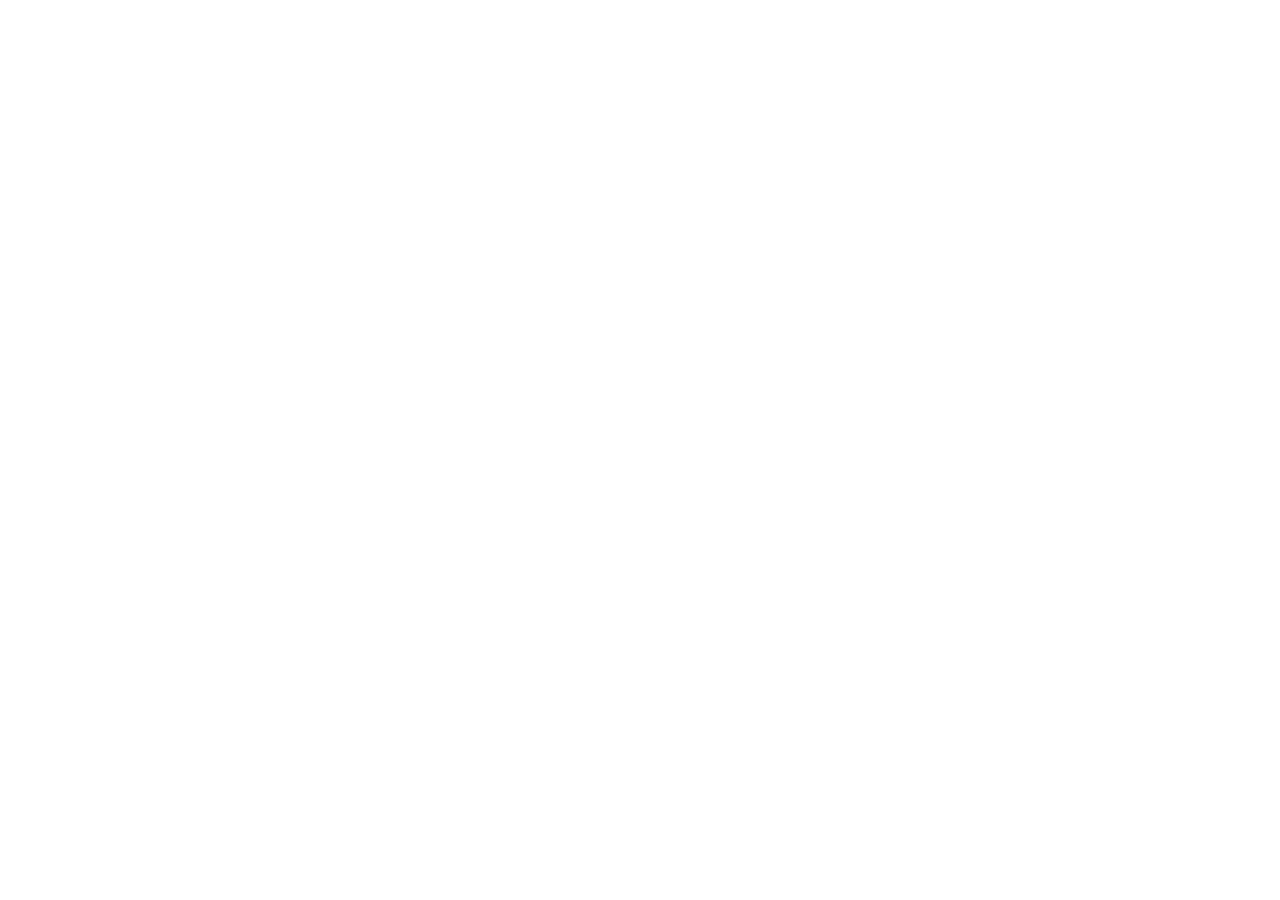
==== index.html @ b2b26e0a "first commit" ====
<!DOCTYPE html>
<html lang="en">
<head>
    <meta charset="UTF-8">
    <meta name="viewport" content="width=device-width, initial-scale=1.0">
    <link rel="stylesheet" href="css/style.css">
    <script src="https://cdn.jsdelivr.net/npm/@tailwindcss/browser@4"></script>
    <title>Auchan E-commerce Website</title>
</head>
<body>
 <script type="module" src="js/main.js"></script>   
</body>
</html>
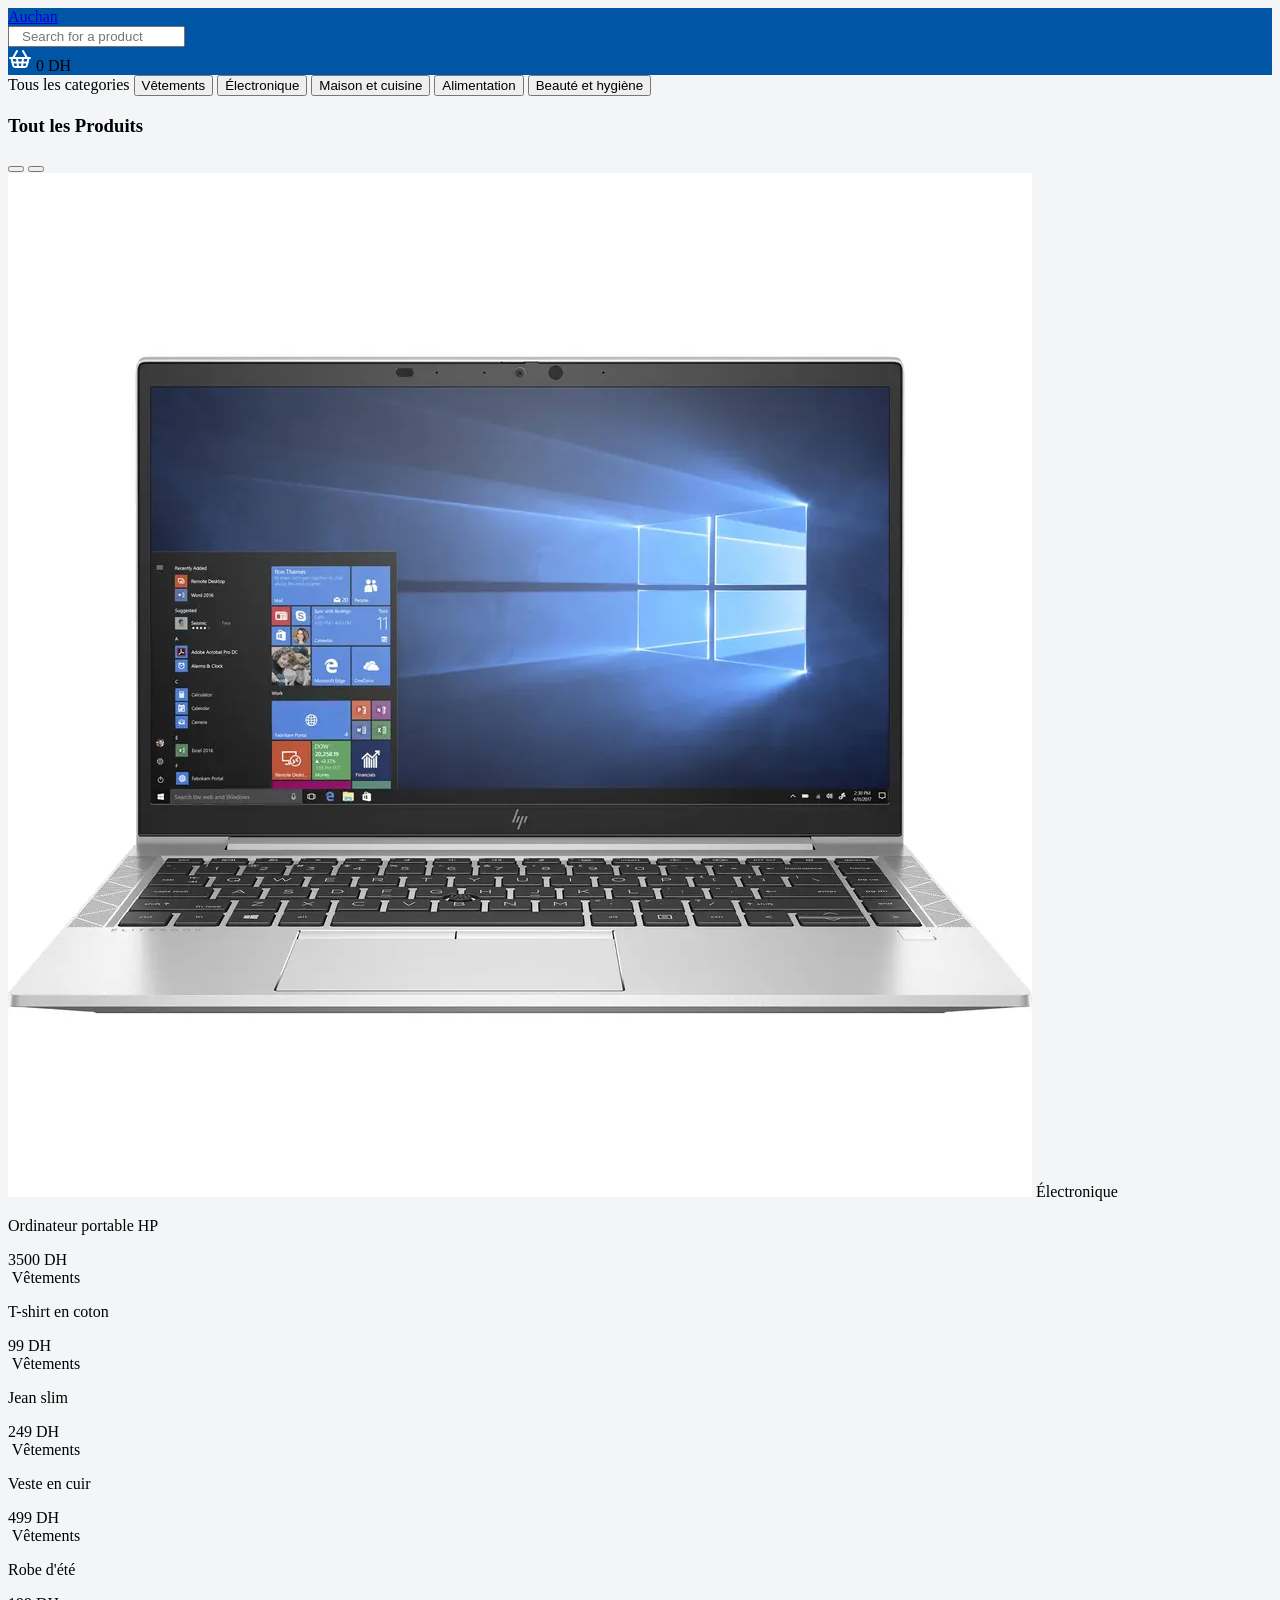
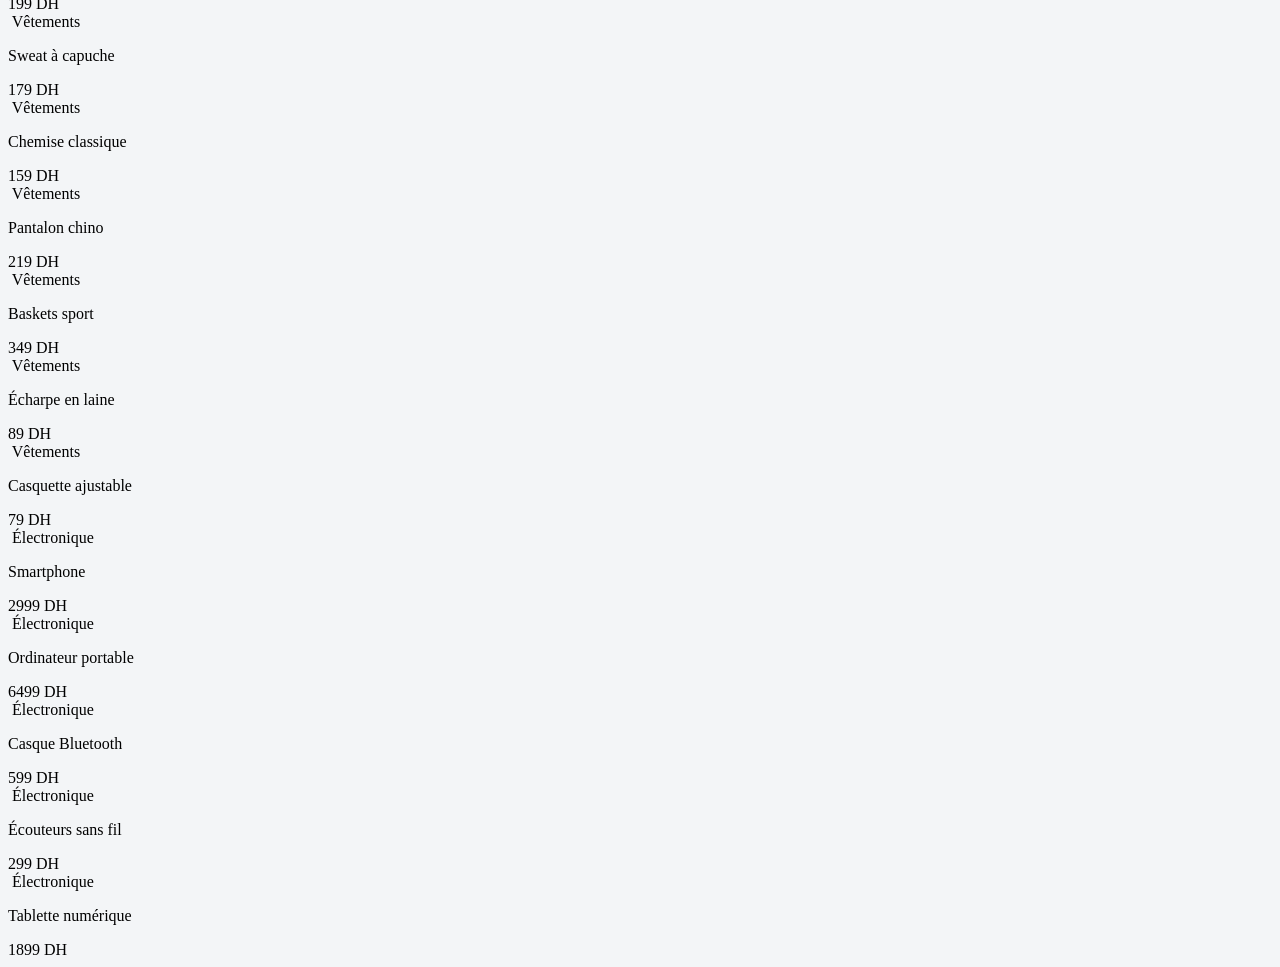
==== commit 9fddb29f: "feat+fix : adding data & export and import + appending data products to be shown" ====
--- a/index.html
+++ b/index.html
@@ -1,13 +1,69 @@
 <!DOCTYPE html>
-<html lang="en">
+<html lang="fr">
 <head>
     <meta charset="UTF-8">
     <meta name="viewport" content="width=device-width, initial-scale=1.0">
     <link rel="stylesheet" href="css/style.css">
     <script src="https://cdn.jsdelivr.net/npm/@tailwindcss/browser@4"></script>
+    <!-- <script src="https://kit.fontawesome.com/a076d05399.js" crossorigin="anonymous"></script> -->
     <title>Auchan E-commerce Website</title>
 </head>
-<body>
- <script type="module" src="js/main.js"></script>   
+<body class="">
+   
+    <header class=" border-b border-stone-300 ">
+         <nav class="px-4 py-4 md:px-8">
+        <div class="flex flex-col gap-4 md:flex-row md:items-center md:justify-between">
+
+            <a href="index.html" class="text-black text-center font-bold text-2xl text-white shrink-0">Auchan</a>
+             <div class="w-full md:max-w-md lg:max-w-xl">
+                <input type="search" name="" id="" placeholder="Search for a product" class="w-full border border-white bg-white focus:ring-2 focus:ring-greeen-500 rounded-xl w-full h-10 text-start ">
+             </div>
+
+                <div class="flex items-center self-end md:self-auto shrink-0 ">
+            <span class="inline-flex">
+            <i class=""> 
+            <svg xmlns="http://www.w3.org/2000/svg" width="24" height="24" viewBox="0 0 24 24" fill="none" stroke="#ffffff" stroke-width="2" stroke-linecap="round" stroke-linejoin="round" class="lucide lucide-shopping-basket preview-icon"><path d="m15 11-1 9"/><path d="m19 11-4-7"/><path d="M2 11h20"/><path d="m3.5 11 1.6 7.4a2 2 0 0 0 2 1.6h9.8a2 2 0 0 0 2-1.6l1.7-7.4"/><path d="M4.5 15.5h15"/><path d="m5 11 4-7"/><path d="m9 11 1 9"/></svg>
+        </i>
+        </span>
+        <span id="showingPrice" class="font-bold text-white px-2">0 DH</span>   
+        </div>
+   </div>
+       </nav>
+    </header>
+<main>
+     <div class="py-4 px-4 flex gap-2">
+    <aside class="flex flex-col  gap-3 p-4 bg-white border border-stone-300 rounded-xl w-48 shrink-0 items-start">
+        <span class="font-bold py-2">Tous les categories</span>
+       <button class="hover:text-red-500">Vêtements</button>
+       <button class="hover:text-red-500">Électronique</button>
+       <button class="hover:text-red-500">Maison et cuisine </button>
+       <button class="hover:text-red-500">Alimentation</button>
+       <button class="hover:text-red-500">Beauté et hygiène</button>
+    </aside>
+ 
+
+   <section class="product-Catalog w-full  px-4 py-4 font-bold">
+    <div class="catalog-Header"> 
+        <div>
+            <h3> Tout les Produits</h3>
+            <p></p>
+        </div>
+        <div>
+            <button></button>
+            <button></button>
+        </div>
+    </div>
+    <div id="product-container" class="grid grid-cols-1 gap-4 sm:grid-cols-2 lg:grid-cols-3 xl:grid-cols-6">
+        <article class="overflow-hidden p-3 bg-white border border-stone-300 rounded-xl shadow">
+            <img src="assets/pictures/laptop1.webp" alt="">
+            <span>Électronique</span>
+            <p class="font-thin">Ordinateur portable HP</p>
+            <span class="font-bold">3500 DH</span>    
+        </article>
+    </div>
+   </section>
+   </div>
+</main>
+ <script type="module" src="./js/main.js"></script>   
 </body>
 </html>
--- a/css/style.css
+++ b/css/style.css
@@ -0,0 +1,10 @@
+::placeholder{
+    text-align: start;
+    padding-left: 10px;
+}
+body {
+    background-color: #F3F5F7;
+}
+header {
+    background-color: #0055A4;
+}
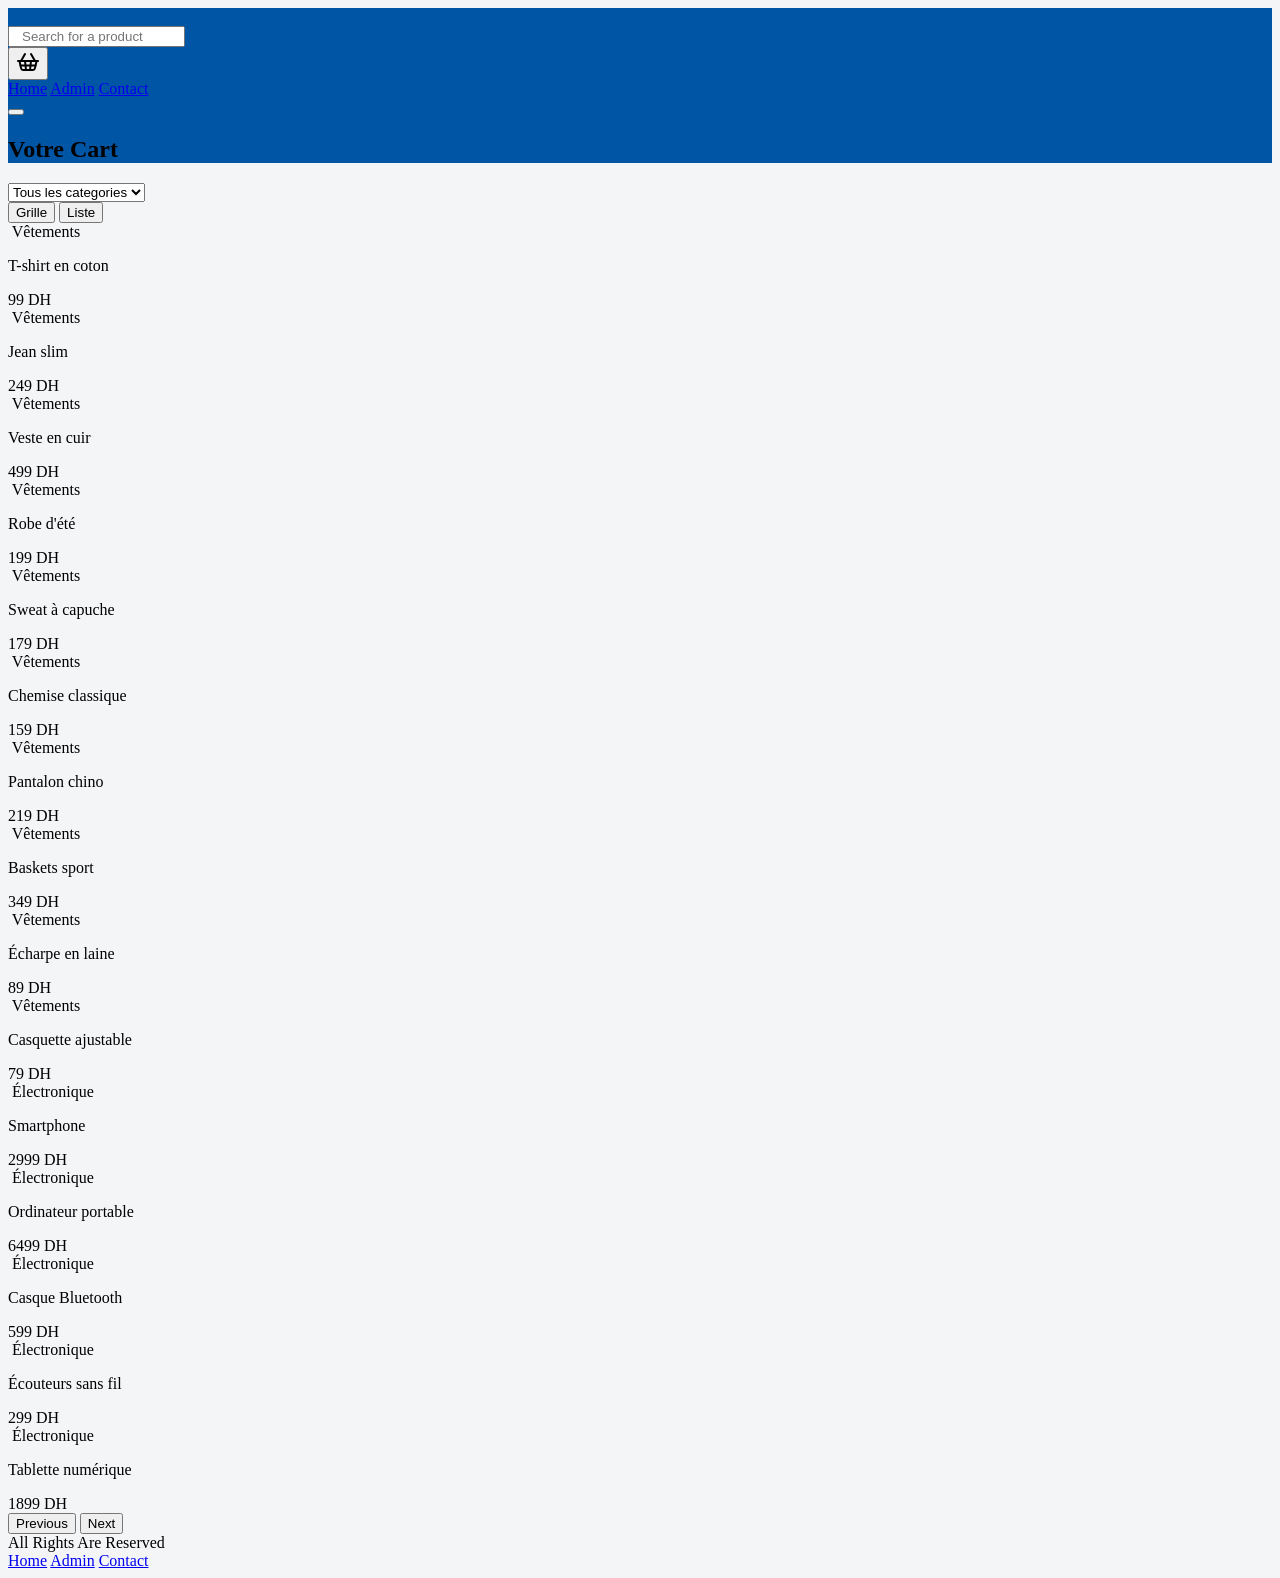
==== commit 1910d5aa: "feat : adding cart area" ====
--- a/index.html
+++ b/index.html
@@ -1,69 +1,102 @@
 <!DOCTYPE html>
 <html lang="fr">
+
 <head>
     <meta charset="UTF-8">
     <meta name="viewport" content="width=device-width, initial-scale=1.0">
     <link rel="stylesheet" href="css/style.css">
     <script src="https://cdn.jsdelivr.net/npm/@tailwindcss/browser@4"></script>
     <!-- <script src="https://kit.fontawesome.com/a076d05399.js" crossorigin="anonymous"></script> -->
-    <title>Auchan E-commerce Website</title>
+    <title>Auchan Boutique</title>
 </head>
+
 <body class="">
-   
+
     <header class=" border-b border-stone-300 ">
-         <nav class="px-4 py-4 md:px-8">
-        <div class="flex flex-col gap-4 md:flex-row md:items-center md:justify-between">
+        <nav class="px-4 py-4 md:px-8">
+            <div class="flex flex-col gap-4 md:flex-row md:items-center md:justify-between">
 
-            <a href="index.html" class="text-black text-center font-bold text-2xl text-white shrink-0">Auchan</a>
-             <div class="w-full md:max-w-md lg:max-w-xl">
-                <input type="search" name="" id="" placeholder="Search for a product" class="w-full border border-white bg-white focus:ring-2 focus:ring-greeen-500 rounded-xl w-full h-10 text-start ">
-             </div>
+                <a href="index.html" class="text-black text-center font-bold text-2xl text-black shrink-0"> <img
+                        src="https://www.auchan.fr/xch/v8/content-renderer/sav_20261005-01/images/auchan-logo-desktop.svg"
+                        alt=""></a>
+                <div class="w-full md:max-w-md lg:max-w-xl">
+                    <input type="search" name="" id="" placeholder="Search for a product"
+                        class="w-full border border-stone-300 bg-white focus:ring-2 focus:ring-greeen-500 rounded-xl w-full h-10 text-start ">
+                </div>
+                <div class="flex items-center self-end md:self-auto shrink-0 ">
+                    <button id="cart-btn" class="initial-flex items-center" aria-label="Open cart">
+                        <span class="rounded-xl border border-transparent hover:bg-blue-100 hover:border-blue-500">
+                            <svg xmlns="http://www.w3.org/2000/svg" width="24" height="24" viewBox="0 0 24 24"
+                                fill="none" stroke="#000000" stroke-width="2" stroke-linecap="round"
+                                stroke-linejoin="round" class="lucide lucide-shopping-basket preview-icon">
+                                <path d="m15 11-1 9" />
+                                <path d="m19 11-4-7" />
+                                <path d="M2 11h20" />
+                                <path d="m3.5 11 1.6 7.4a2 2 0 0 0 2 1.6h9.8a2 2 0 0 0 2-1.6l1.7-7.4" />
+                                <path d="M4.5 15.5h15" />
+                                <path d="m5 11 4-7" />
+                                <path d="m9 11 1 9" />
+                            </svg>
+                        </span>
+                        <span id="showingPrice" class="font-bold text-black px-2"></span>
+                    </button>
+                </div>
+        </nav>
+        <div class="flex flex-wrap gap-6 mb-2 text-sm font-medium place-content-center">
+                    <a href="index.html" class="hover:text-red-800 hover:underline">Home</a>
+                    <a href="#" class="hover:text-red-800 hover:underline">Admin</a>
+                    <a href="#" class="hover:text-red-800 hover:underline">Contact</a>
+                </div>
+                <div id="show-cart"></div>
+                <aside id="cart-area">
+                    <button id="close-cart"></button>
+                    <h2> Votre Cart</h2>
+                </aside>
+    </header>
+    <main>
+        <div class="py-4 px-4 flex gap-2 ">
+            <section class="product-Catalog w-full  px-4 py-4 font-bold">
+                <div class="catalog-Header">
+                    <div class="m-2 flex flex-row-3 place-content-between">
+                        <div>
+                            <select name="" id="" class="border border-stone-300 rounded-xl p-1">
+                                <option value="Tous les categories">Tous les categories</option>
+                                <option value="Vêtements">Vêtements</option>
+                                <option value="Électronique">Électronique</option>
+                                <option value="Maison et cuisine">Maison et cuisine</option>
+                                <option value="Alimentation">Alimentation</option>
+                            </select>
+                        </div>
+                        <div class="space-x-4">
+                            <button id="gridView" class="hover:text-red-500 cursor-pointer">Grille</button>
+                            <button id="listView" class="hover:text-red-500 cursor-pointer">Liste</button>
+                        </div>
+                    </div>
+                </div>
+                <div id="product-container" class="grid grid-cols-1 gap-4 sm:grid-cols-2 lg:grid-cols-3 xl:grid-cols-6">
 
-                <div class="flex items-center self-end md:self-auto shrink-0 ">
-            <span class="inline-flex">
-            <i class=""> 
-            <svg xmlns="http://www.w3.org/2000/svg" width="24" height="24" viewBox="0 0 24 24" fill="none" stroke="#ffffff" stroke-width="2" stroke-linecap="round" stroke-linejoin="round" class="lucide lucide-shopping-basket preview-icon"><path d="m15 11-1 9"/><path d="m19 11-4-7"/><path d="M2 11h20"/><path d="m3.5 11 1.6 7.4a2 2 0 0 0 2 1.6h9.8a2 2 0 0 0 2-1.6l1.7-7.4"/><path d="M4.5 15.5h15"/><path d="m5 11 4-7"/><path d="m9 11 1 9"/></svg>
-        </i>
-        </span>
-        <span id="showingPrice" class="font-bold text-white px-2">0 DH</span>   
+                </div>
+
+                <div id="items" class=""></div>
+                <div id="pagination">
+                    <button id="prev">Previous</button>
+                    <span id="pageNumbers"></span>
+                    <button id="next">Next</button>
+                </div>
+            </section>
         </div>
-   </div>
-       </nav>
-    </header>
-<main>
-     <div class="py-4 px-4 flex gap-2">
-    <aside class="flex flex-col  gap-3 p-4 bg-white border border-stone-300 rounded-xl w-48 shrink-0 items-start">
-        <span class="font-bold py-2">Tous les categories</span>
-       <button class="hover:text-red-500">Vêtements</button>
-       <button class="hover:text-red-500">Électronique</button>
-       <button class="hover:text-red-500">Maison et cuisine </button>
-       <button class="hover:text-red-500">Alimentation</button>
-       <button class="hover:text-red-500">Beauté et hygiène</button>
-    </aside>
- 
+    </main>
+    <script type="module" src="./js/main.js"></script>
+</body>
+<footer class="bg-white w-full flex flex-col items-center justify-center px-4 py-5">
+    <div class="">
+        <span>All Rights Are Reserved</span>
+    </div>
+    <div class="flex flex-wrap gap-6 mt-5 text-sm font-medium place-content-center ">
+        <a href="index.html" class="hover:text-red-800 hover:underline">Home</a>
+        <a href="#" class="hover:text-red-800 hover:underline">Admin</a>
+        <a href="#" class="hover:text-red-800 hover:underline">Contact</a>
+    </div>
+</footer>
 
-   <section class="product-Catalog w-full  px-4 py-4 font-bold">
-    <div class="catalog-Header"> 
-        <div>
-            <h3> Tout les Produits</h3>
-            <p></p>
-        </div>
-        <div>
-            <button></button>
-            <button></button>
-        </div>
-    </div>
-    <div id="product-container" class="grid grid-cols-1 gap-4 sm:grid-cols-2 lg:grid-cols-3 xl:grid-cols-6">
-        <article class="overflow-hidden p-3 bg-white border border-stone-300 rounded-xl shadow">
-            <img src="assets/pictures/laptop1.webp" alt="">
-            <span>Électronique</span>
-            <p class="font-thin">Ordinateur portable HP</p>
-            <span class="font-bold">3500 DH</span>    
-        </article>
-    </div>
-   </section>
-   </div>
-</main>
- <script type="module" src="./js/main.js"></script>   
-</body>
 </html>
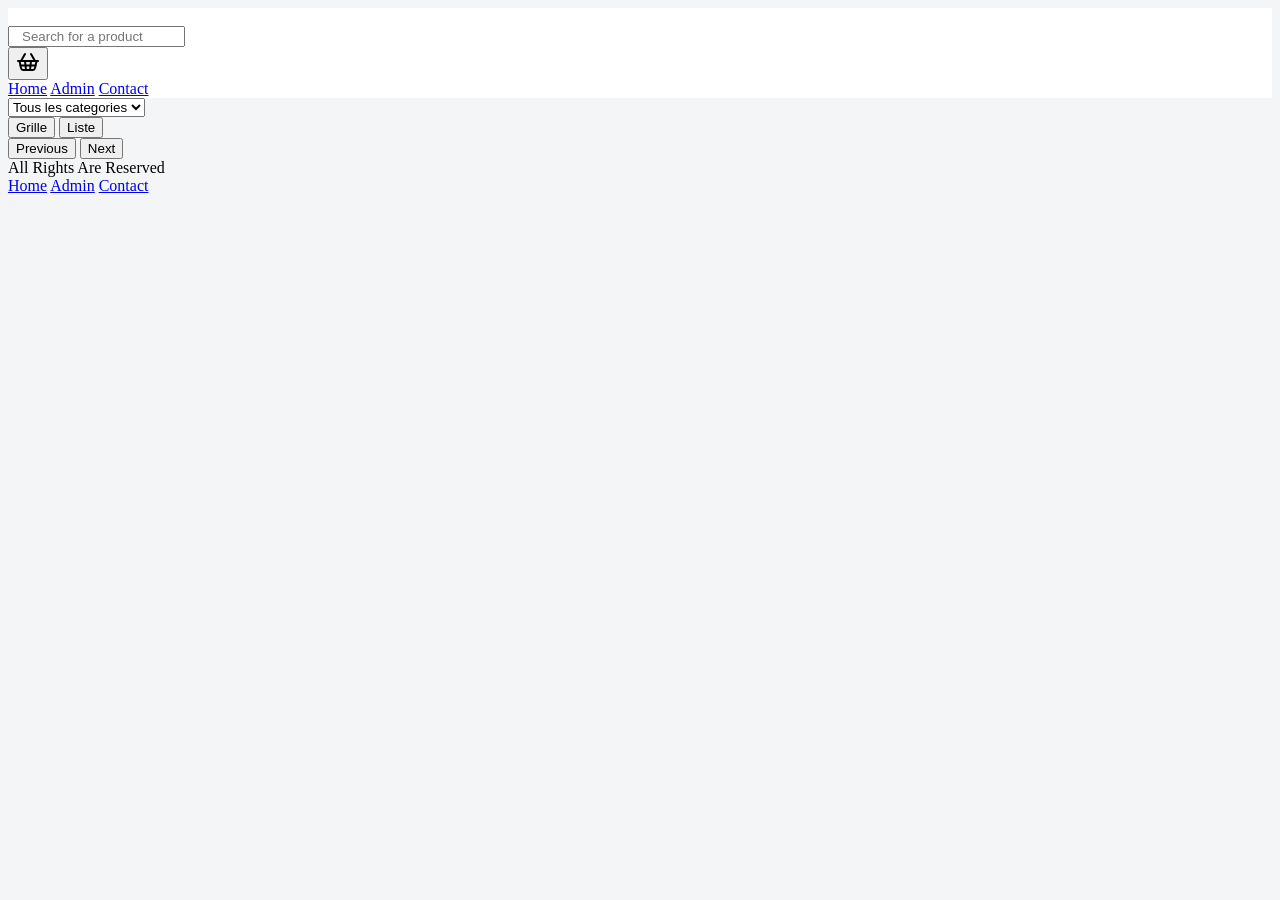
==== commit ef02f202: "feat : adding contact & admin panel page" ====
--- a/index.html
+++ b/index.html
@@ -94,8 +94,8 @@
     </div>
     <div class="flex flex-wrap gap-6 mt-5 text-sm font-medium place-content-center ">
         <a href="index.html" class="hover:text-red-800 hover:underline">Home</a>
-        <a href="#" class="hover:text-red-800 hover:underline">Admin</a>
-        <a href="#" class="hover:text-red-800 hover:underline">Contact</a>
+        <a href="admin.html" class="hover:text-red-800 hover:underline">Admin</a>
+        <a href="contact.html" class="hover:text-red-800 hover:underline">Contact</a>
     </div>
 </footer>
 
--- a/css/style.css
+++ b/css/style.css
@@ -6,5 +6,37 @@
     background-color: #F3F5F7;
 }
 header {
-    background-color: #0055A4;
+    background-color: #ffffff;
+}
+#cart-area {
+    position: fixed;
+    top:0;
+    right: 0;
+    width: 320px;
+    max-width: 100%;
+    height: 100%;
+    background-color: white;
+    padding: 20px;
+    box-shadow: -2px;
+    transform: translateX(100%);
+    transition: transform 0.3s ease;
+    z-index: 1001;
+}
+#cart-area.open{
+    transform: translateX(0);
+
+}
+#show-cart {
+    position: fixed;
+    inset: 0;
+    background: rgb(0 ,0, 0,0.4 );
+    opacity: 0;
+    pointer-events: none;
+    transition: opacity 0.3s ease;
+    z-index: 1000;
+
+}
+#show-cart.open {
+    opacity: 1;
+    pointer-events: auto;
 }
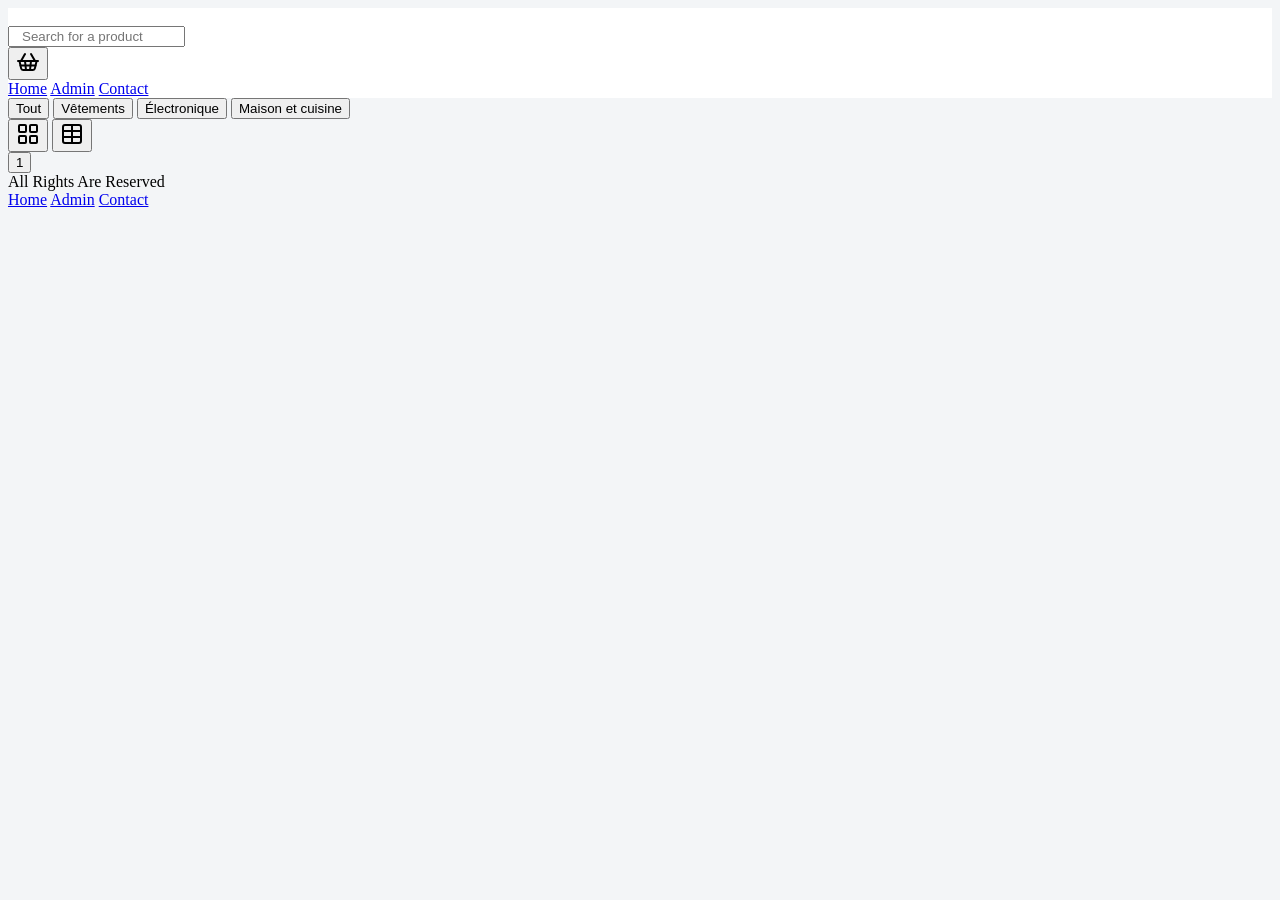
==== commit 6a9781eb: "feat : adding cart function & add to cart" ====
--- a/index.html
+++ b/index.html
@@ -20,10 +20,10 @@
                         src="https://www.auchan.fr/xch/v8/content-renderer/sav_20261005-01/images/auchan-logo-desktop.svg"
                         alt=""></a>
                 <div class="w-full md:max-w-md lg:max-w-xl">
-                    <input type="search" name="" id="" placeholder="Search for a product"
-                        class="w-full border border-stone-300 bg-white focus:ring-2 focus:ring-greeen-500 rounded-xl w-full h-10 text-start ">
+                    <input type="search" name="" id="filter" placeholder="Search for a product"
+                        class="w-full border border-stone-300 bg-white focus:ring-2 focus:ring-greeen-500 rounded-xl w-full h-10 text-start p-2 ">
                 </div>
-                <div class="flex items-center self-end md:self-auto shrink-0 ">
+                <div class="flex items-center self-end md:self-auto shrink-0 h-4">
                     <button id="cart-btn" class="initial-flex items-center" aria-label="Open cart">
                         <span class="rounded-xl border border-transparent hover:bg-blue-100 hover:border-blue-500">
                             <svg xmlns="http://www.w3.org/2000/svg" width="24" height="24" viewBox="0 0 24 24"
@@ -44,48 +44,87 @@
         </nav>
         <div class="flex flex-wrap gap-6 mb-2 text-sm font-medium place-content-center">
                     <a href="index.html" class="hover:text-red-800 hover:underline">Home</a>
-                    <a href="#" class="hover:text-red-800 hover:underline">Admin</a>
-                    <a href="#" class="hover:text-red-800 hover:underline">Contact</a>
+                    <a href="admin.html" class="hover:text-red-800 hover:underline">Admin</a>
+                    <a href="contact.html" class="hover:text-red-800 hover:underline">Contact</a>
                 </div>
                 <div id="show-cart"></div>
                 <aside id="cart-area">
-                    <button id="close-cart"></button>
-                    <h2> Votre Cart</h2>
+                     <button id="close-cart" class="bg-black w-10 h-10 rounded-3xl text-white font-bold">X</button>
+                     
+                    <h2 class="text-center font-bold rounded-xl bg-white shadow p-2"> Votre Cart </h2>
+                    <div id="productsInCart" class="grid grid-cols-1 gap-2 p-2">
+                    </div>
                 </aside>
     </header>
-    <main>
-        <div class="py-4 px-4 flex gap-2 ">
-            <section class="product-Catalog w-full  px-4 py-4 font-bold">
-                <div class="catalog-Header">
-                    <div class="m-2 flex flex-row-3 place-content-between">
-                        <div>
-                            <select name="" id="" class="border border-stone-300 rounded-xl p-1">
-                                <option value="Tous les categories">Tous les categories</option>
-                                <option value="Vêtements">Vêtements</option>
-                                <option value="Électronique">Électronique</option>
-                                <option value="Maison et cuisine">Maison et cuisine</option>
-                                <option value="Alimentation">Alimentation</option>
-                            </select>
-                        </div>
-                        <div class="space-x-4">
-                            <button id="gridView" class="hover:text-red-500 cursor-pointer">Grille</button>
-                            <button id="listView" class="hover:text-red-500 cursor-pointer">Liste</button>
-                        </div>
+     
+<main>
+    <div class="px-4 py-4 flex gap-2">
+        <section class="product-Catalog w-full px-4 py-4 font-bold">
+            <div class="catalog-Header bg-white w-full p-2 mb-4 rounded-xl shadow-sm">
+                <div class="m-2 flex flex-col md:flex-row md:items-center justify-between gap-4">
+                    <div class="categories flex flex-wrap items-center gap-2">
+                        <button data-category="Tout" class="bg-gray-200 border border-gray-300 rounded-lg px-4 py-2 focus:outline-none focus:ring-2 focus:ring-blue-500">
+                            Tout
+                        </button>
+                        <button data-category="Vêtements" class="px-4 py-2 rounded-lg hover:bg-gray-100 transition">
+                            Vêtements
+                        </button>
+                        <button data-category="Électronique" class="px-4 py-2 rounded-lg hover:bg-gray-100 transition">
+                            Électronique
+                        </button>
+                        <button data-category="Maison et cuisine" class="px-4 py-2 rounded-lg hover:bg-gray-100 transition">
+                            Maison et cuisine
+                        </button>
+                    </div>
+                    <div class="flex items-center gap-3 bg-gray-100 p-2 rounded-lg w-fit">
+                        <button
+                            id="gridView"
+                            class="hover:text-red-500 cursor-pointer transition"
+                            aria-label="Grid view">
+                            <svg xmlns="http://www.w3.org/2000/svg"
+                                width="24" height="24"
+                                viewBox="0 0 24 24"
+                                fill="none" stroke="currentColor"
+                                stroke-width="2"
+                                stroke-linecap="round"
+                                stroke-linejoin="round">
+                                <rect width="7" height="7" x="3" y="3" rx="1"/>
+                                <rect width="7" height="7" x="14" y="3" rx="1"/>
+                                <rect width="7" height="7" x="14" y="14" rx="1"/>
+                                <rect width="7" height="7" x="3" y="14" rx="1"/>
+                            </svg>
+                        </button>
+
+                        <button
+                            id="listView"
+                            class="hover:text-red-500 cursor-pointer transition"
+                            aria-label="List view">
+                            <svg xmlns="http://www.w3.org/2000/svg"
+                                width="24" height="24"
+                                viewBox="0 0 24 24"
+                                fill="none" stroke="currentColor"
+                                stroke-width="2"
+                                stroke-linecap="round"
+                                stroke-linejoin="round">
+                                <path d="M12 3v18"/>
+                                <rect width="18" height="18" x="3" y="3" rx="2"/>
+                                <path d="M3 9h18"/>
+                                <path d="M3 15h18"/>
+                            </svg>
+                        </button>
+
                     </div>
                 </div>
-                <div id="product-container" class="grid grid-cols-1 gap-4 sm:grid-cols-2 lg:grid-cols-3 xl:grid-cols-6">
+            </div>
+            <div id="product-container" class="grid grid-cols-1 gap-4 sm:grid-cols-2 lg:grid-cols-3 xl:grid-cols-6">
+            </div>
+            <div id="pagination" class="mt-6 flexx justify-center items-center gap-2"></div>
+            <div id="items" class="mt-4"></div>
 
-                </div>
+        </section>
+    </div>
+</main>
 
-                <div id="items" class=""></div>
-                <div id="pagination">
-                    <button id="prev">Previous</button>
-                    <span id="pageNumbers"></span>
-                    <button id="next">Next</button>
-                </div>
-            </section>
-        </div>
-    </main>
     <script type="module" src="./js/main.js"></script>
 </body>
 <footer class="bg-white w-full flex flex-col items-center justify-center px-4 py-5">
--- a/css/style.css
+++ b/css/style.css
@@ -15,18 +15,20 @@
     width: 320px;
     max-width: 100%;
     height: 100%;
-    background-color: white;
+    background-color: rgb(245, 241, 241);
     padding: 20px;
     box-shadow: -2px;
     transform: translateX(100%);
     transition: transform 0.3s ease;
     z-index: 1001;
+    visibility: hidden;
 }
 #cart-area.open{
     transform: translateX(0);
-
+    visibility: visible;
 }
 #show-cart {
+    
     position: fixed;
     inset: 0;
     background: rgb(0 ,0, 0,0.4 );
@@ -37,6 +39,7 @@
 
 }
 #show-cart.open {
+    
     opacity: 1;
     pointer-events: auto;
 }
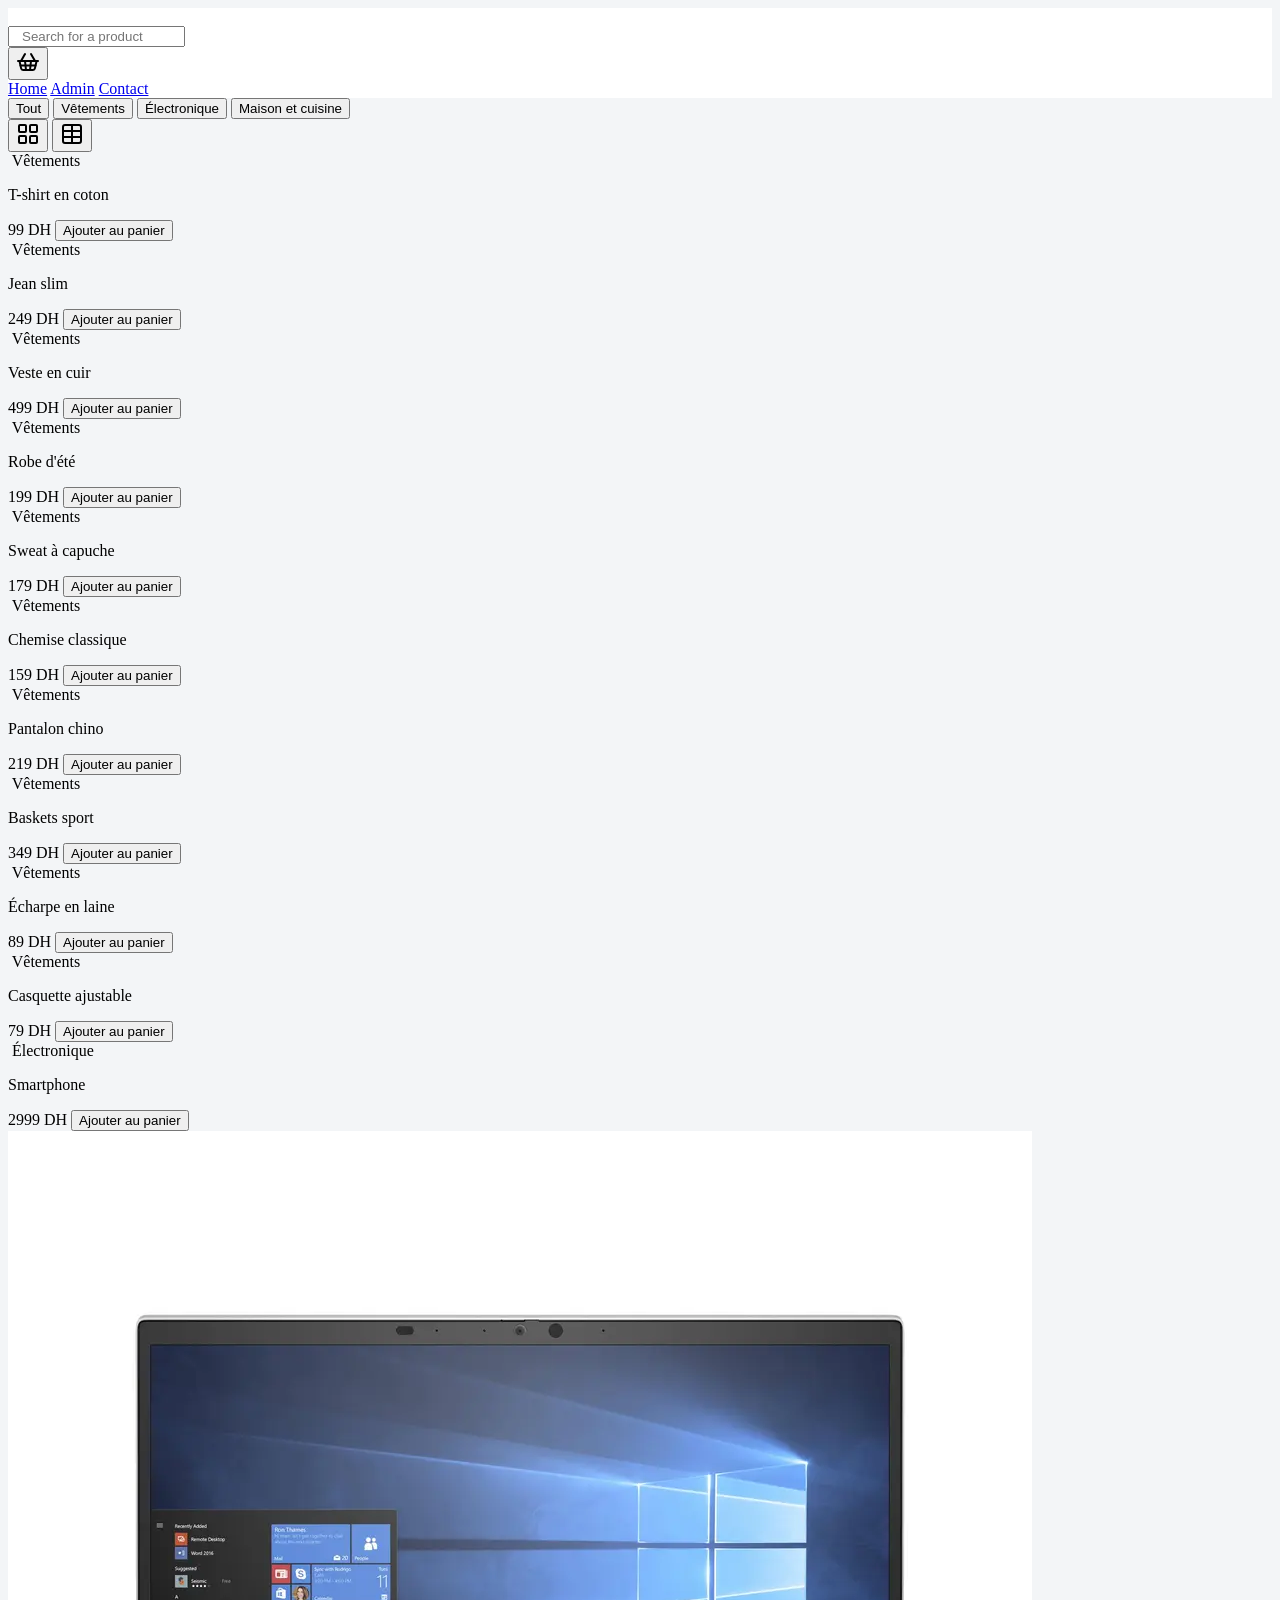
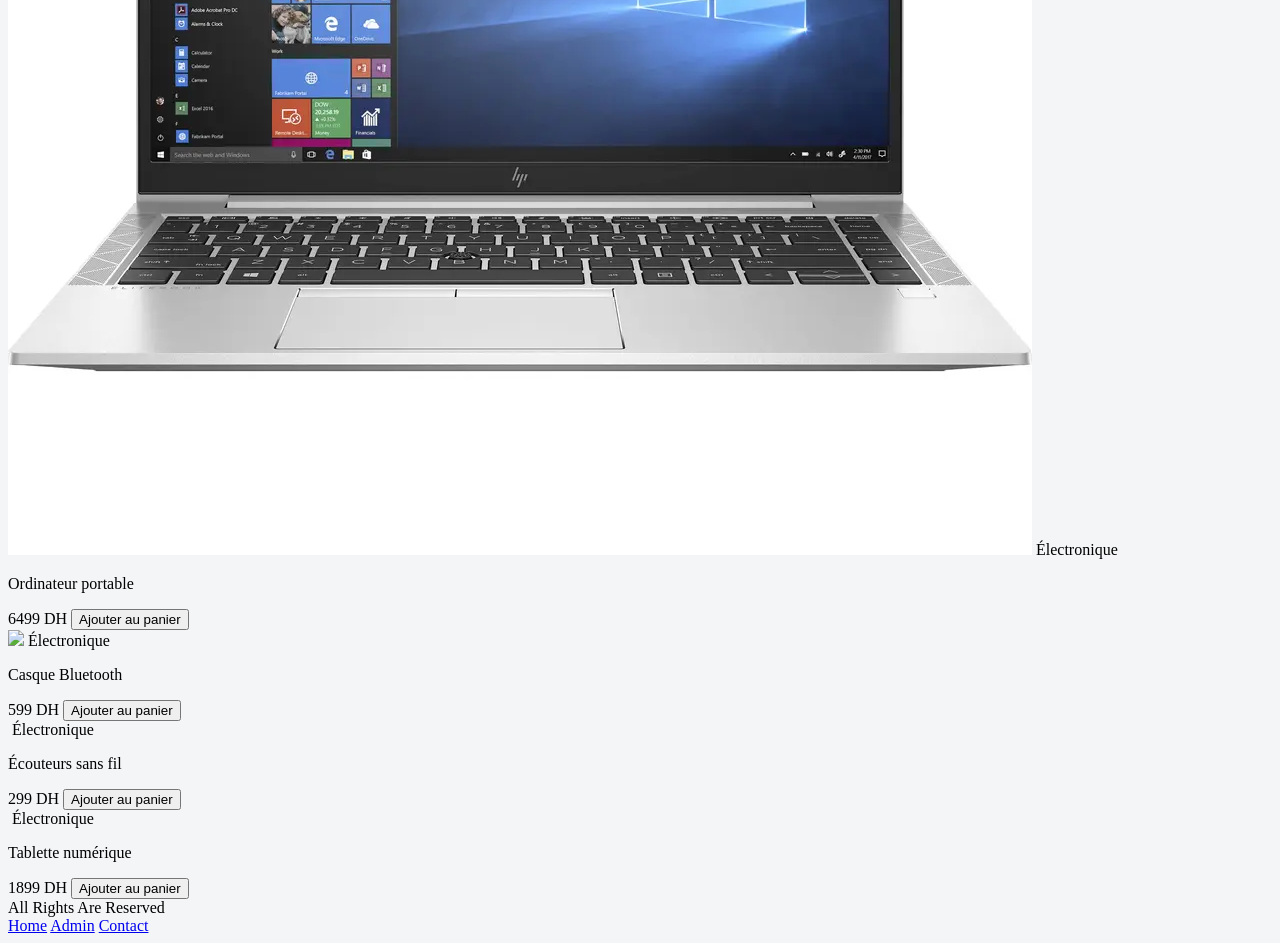
==== commit 016ba175: "feat : adding regex validator and random user fill + fixing some issues" ====
--- a/index.html
+++ b/index.html
@@ -126,6 +126,7 @@
 </main>
 
     <script type="module" src="./js/main.js"></script>
+            
 </body>
 <footer class="bg-white w-full flex flex-col items-center justify-center px-4 py-5">
     <div class="">
